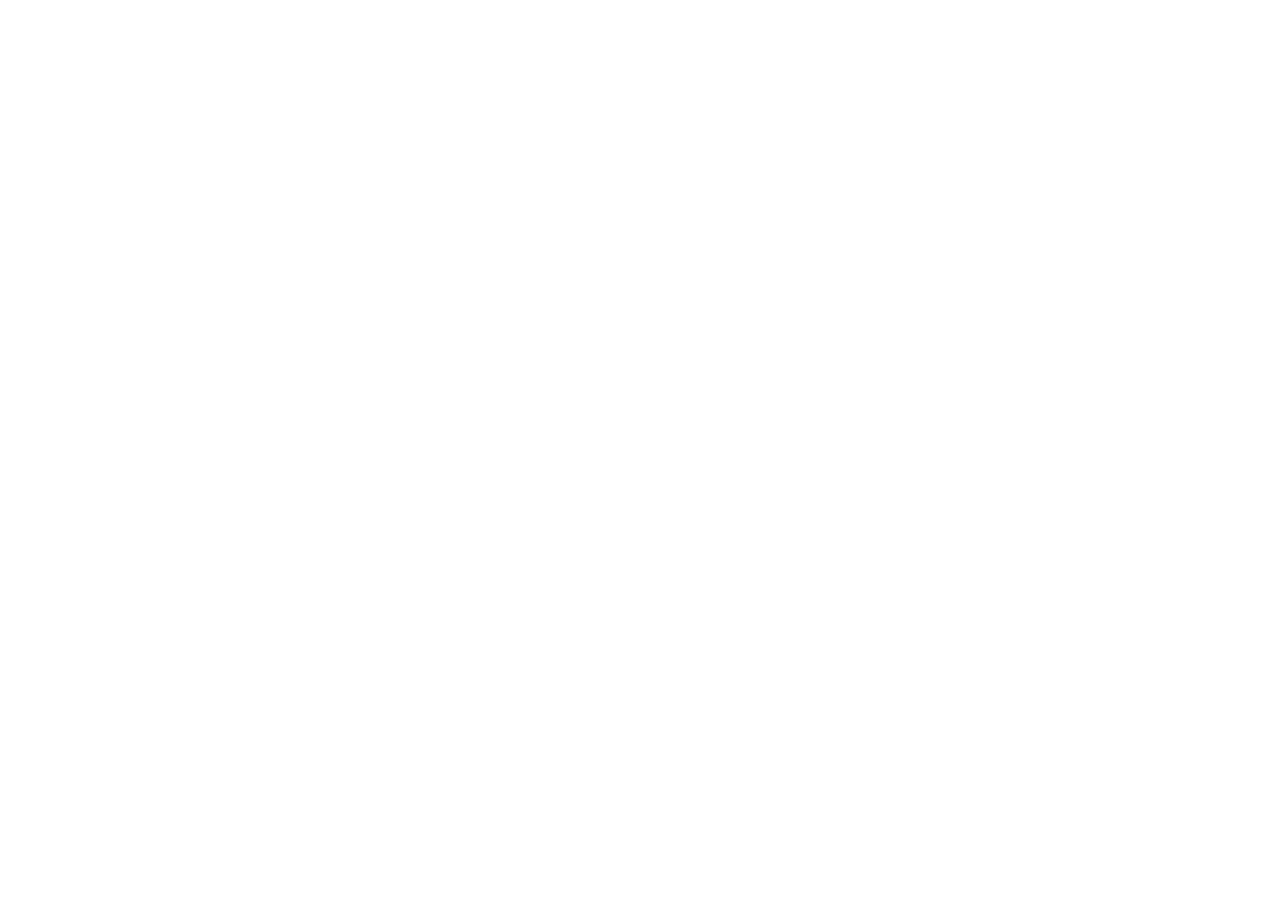
==== index.html @ e13c1759 "head" ====
<!DOCTYPE html>
<html lang="en">
  <head>
    <meta charset="UTF-8" />
    <meta http-equiv="X-UA-Compatible" content="IE=edge" />
    <meta name="viewport" content="width=device-width, initial-scale=1.0" />
    <meta
      name="description"
      content="Da zero a Epicode con i corsi completi per diventare uno sviluppatore professionista in 3 mesi."
    />
    <link rel="stylesheet" href="css/reset.css" />
    <link rel="stylesheet" href="css/font-awesome.css" />
    <link rel="stylesheet" href="css/style.css" />
    <title>Corso Web Developer - Epicode school</title>
  </head>
  <body></body>
</html>
---- css/style.css ----
/* Your styles here */
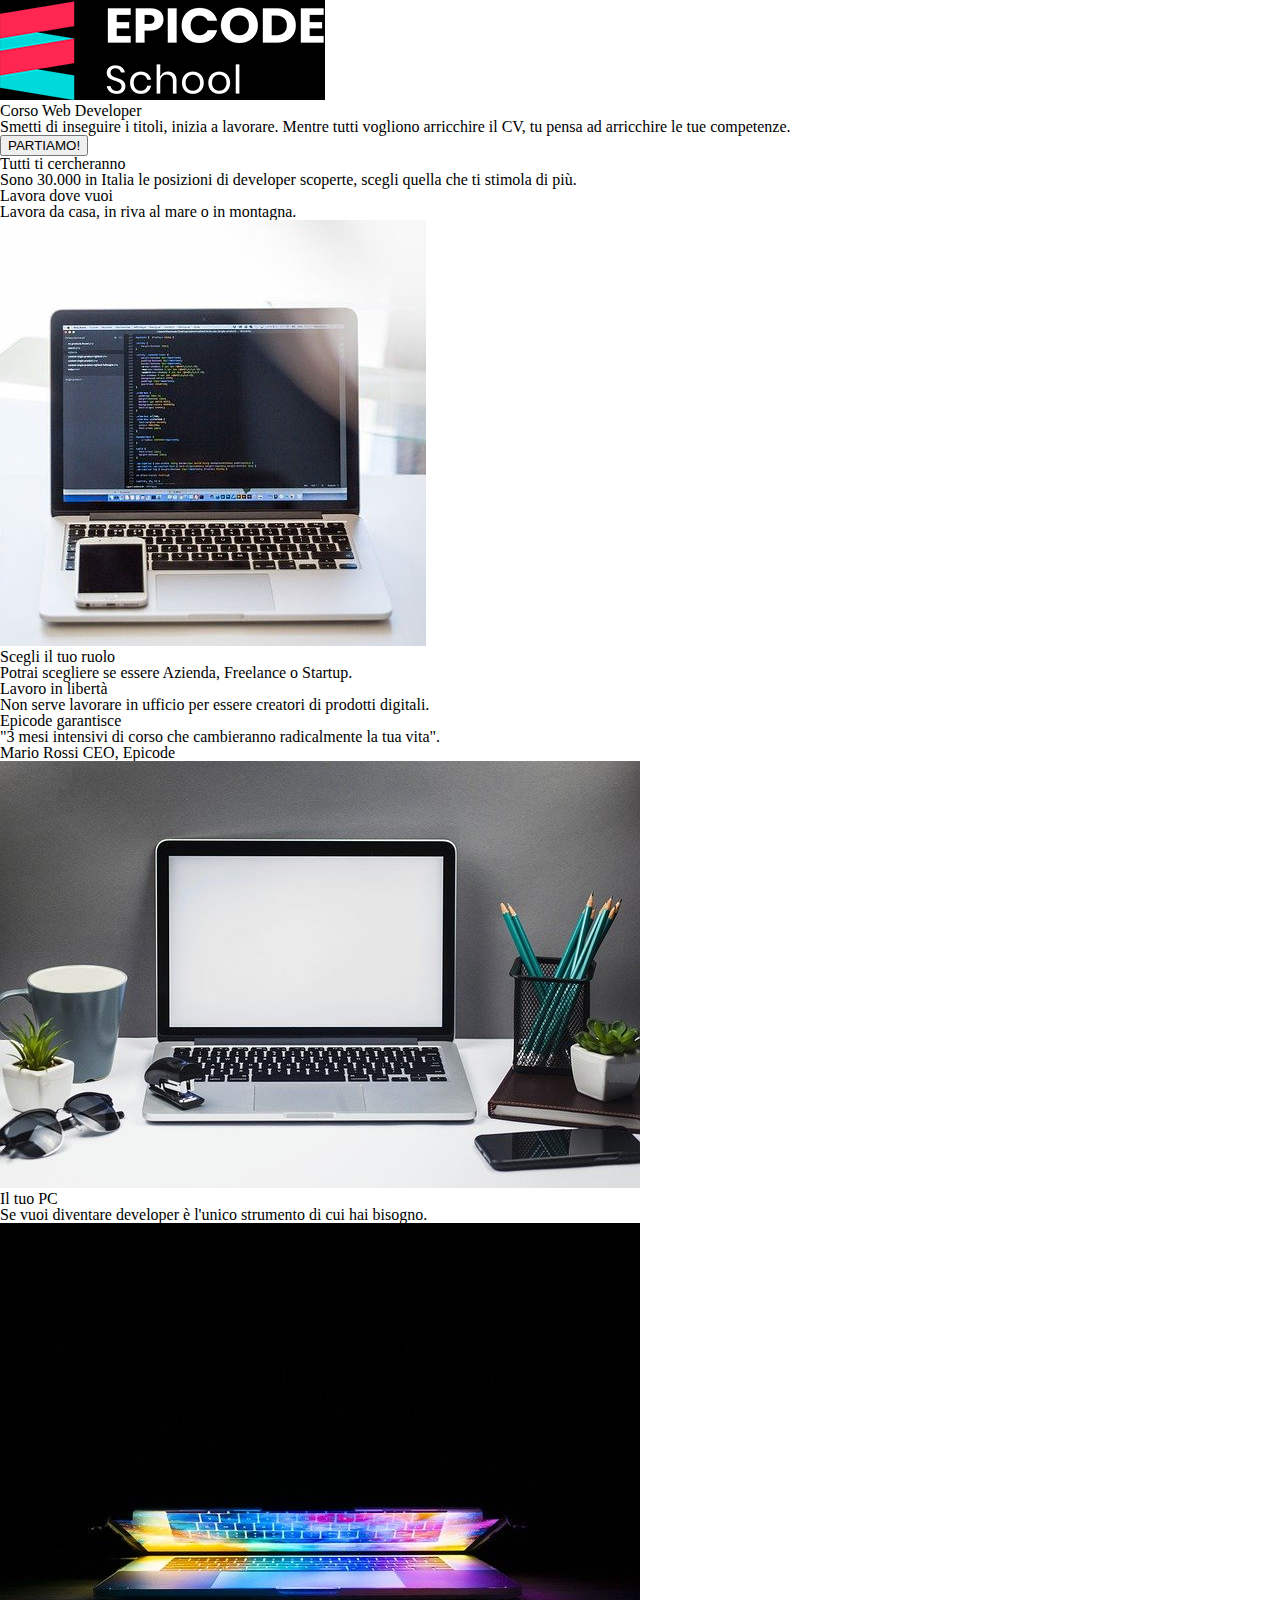
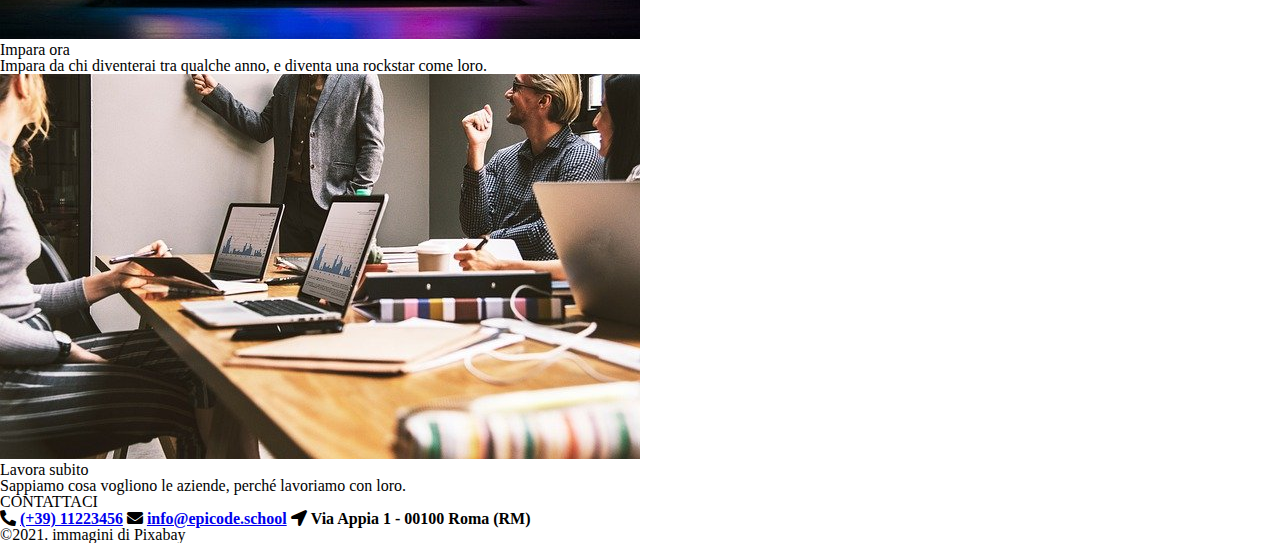
==== commit f499b246: "index structure" ====
--- a/index.html
+++ b/index.html
@@ -13,5 +13,65 @@
     <link rel="stylesheet" href="css/style.css" />
     <title>Corso Web Developer - Epicode school</title>
   </head>
-  <body></body>
+  <body>
+    <header>
+      <div>
+        <img src="images/logo.png" alt="logo epicode" />
+      </div>
+    </header>
+    <main>
+      <div>
+        <h1>Corso Web Developer</h1>
+        <p>
+          Smetti di inseguire i titoli, inizia a lavorare. Mentre tutti vogliono arricchire il CV, tu pensa ad
+          arricchire le tue competenze.
+        </p>
+        <input type="button" value="PARTIAMO!" />
+      </div>
+      <div>
+        <h3>Tutti ti cercheranno</h3>
+        <p>Sono 30.000 in Italia le posizioni di developer scoperte, scegli quella che ti stimola di più.</p>
+        <h3>Lavora dove vuoi</h3>
+        <p>Lavora da casa, in riva al mare o in montagna.</p>
+        <img src="images/notebook.jpg" alt="notebook" />
+        <h3>Scegli il tuo ruolo</h3>
+        <p>Potrai scegliere se essere Azienda, Freelance o Startup.</p>
+        <h3>Lavoro in libertà</h3>
+        <p>Non serve lavorare in ufficio per essere creatori di prodotti digitali.</p>
+      </div>
+      <div id="recensioni">
+        <h2>Epicode garantisce</h2>
+        <p>"3 mesi intensivi di corso che cambieranno radicalmente la tua vita".</p>
+        <p>Mario Rossi CEO, Epicode</p>
+      </div>
+    </main>
+    <article>
+      <div>
+        <img src="images/foto1.jpg" alt="photo 1" />
+        <h3>Il tuo PC</h3>
+        <p>Se vuoi diventare developer è l'unico strumento di cui hai bisogno.</p>
+      </div>
+      <div>
+        <img src="images/foto2.jpg" alt="photo 2" />
+        <h3>Impara ora</h3>
+        <p>Impara da chi diventerai tra qualche anno, e diventa una rockstar come loro.</p>
+      </div>
+      <div>
+        <img src="images/foto3.jpg" alt="photo 3" />
+        <h3>Lavora subito</h3>
+        <p>Sappiamo cosa vogliono le aziende, perché lavoriamo con loro.</p>
+      </div>
+    </article>
+    <footer>
+      <h2>CONTATTACI</h2>
+      <i class="fas fa-phone-alt">
+        <a href="tel:+39 11223456">(+39) 11223456 </a>
+      </i>
+      <i class="fas fa-envelope"> <a href="mailto:info@epicode.school">info@epicode.school</a></i>
+      <i class="fas fa-location-arrow"> Via Appia 1 - 00100 Roma (RM) </i>
+      <div>
+        <p>&COPY;2021. immagini di Pixabay</p>
+      </div>
+    </footer>
+  </body>
 </html>
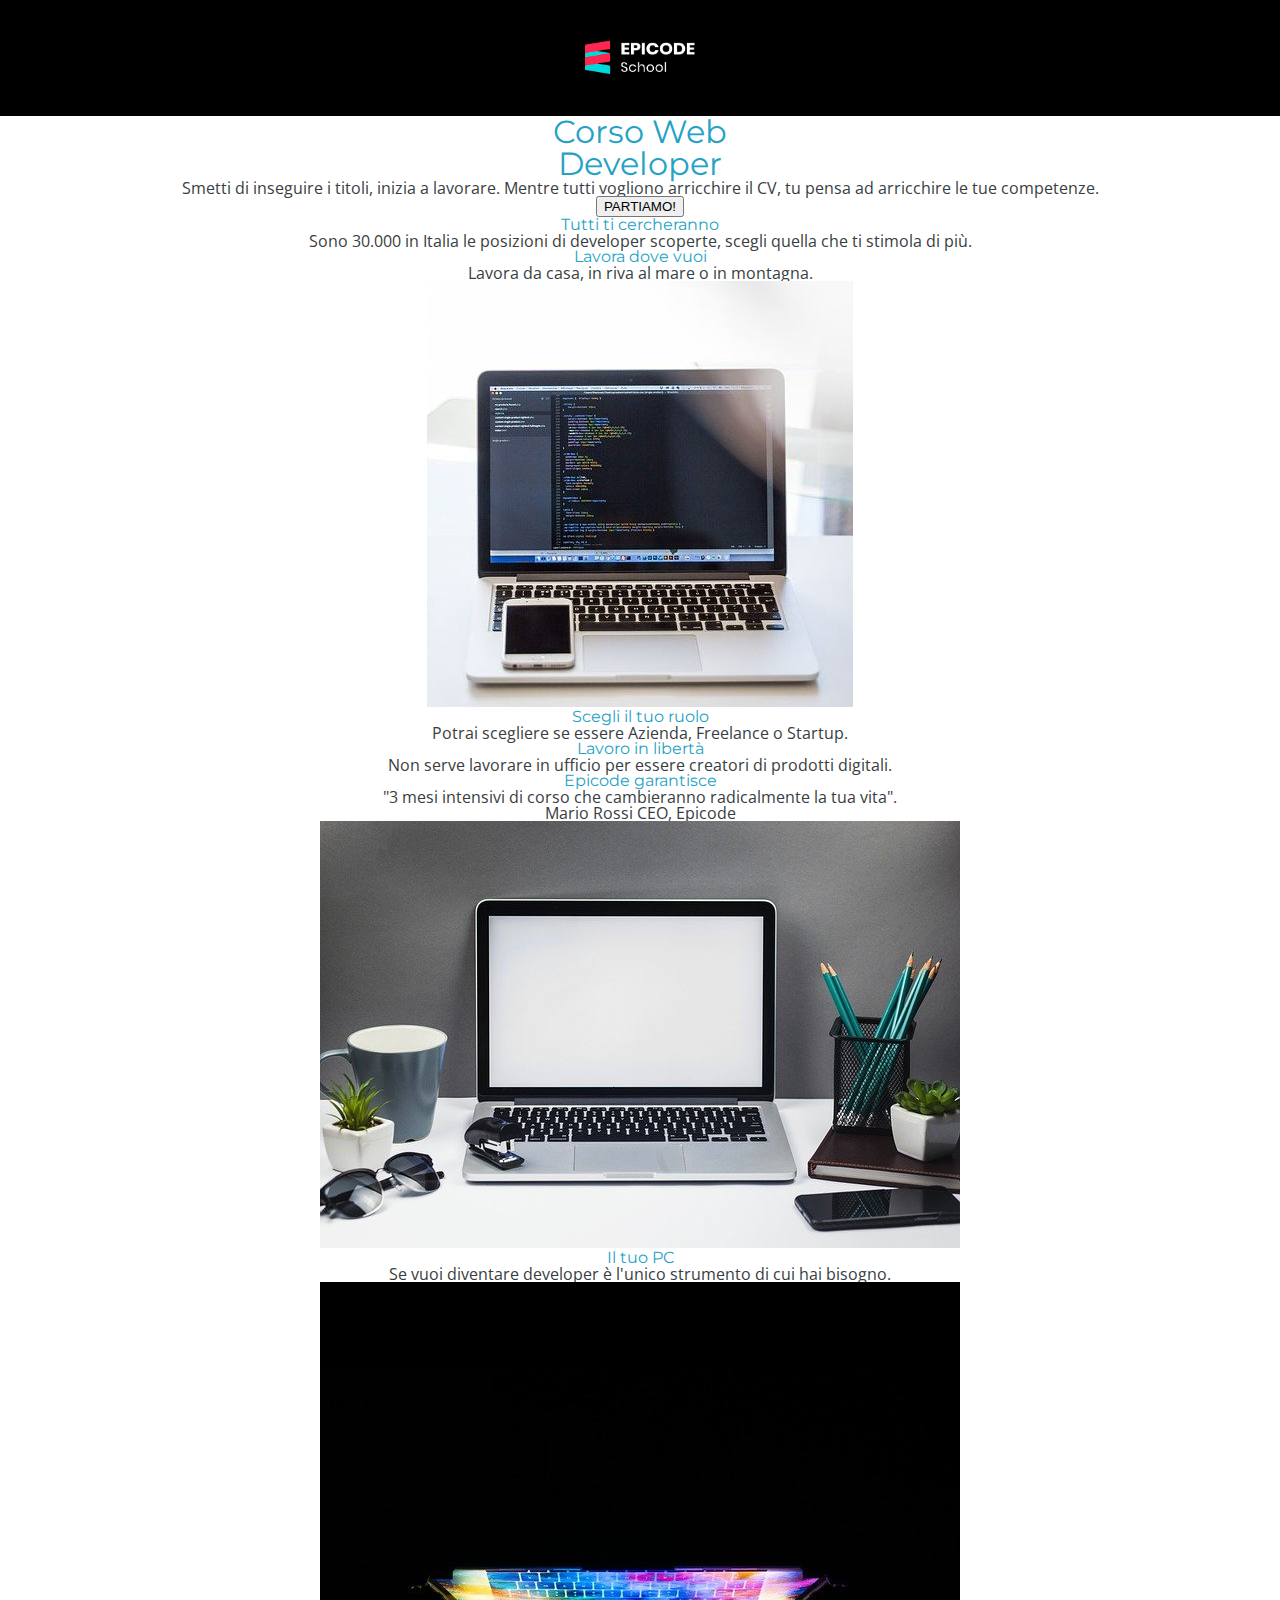
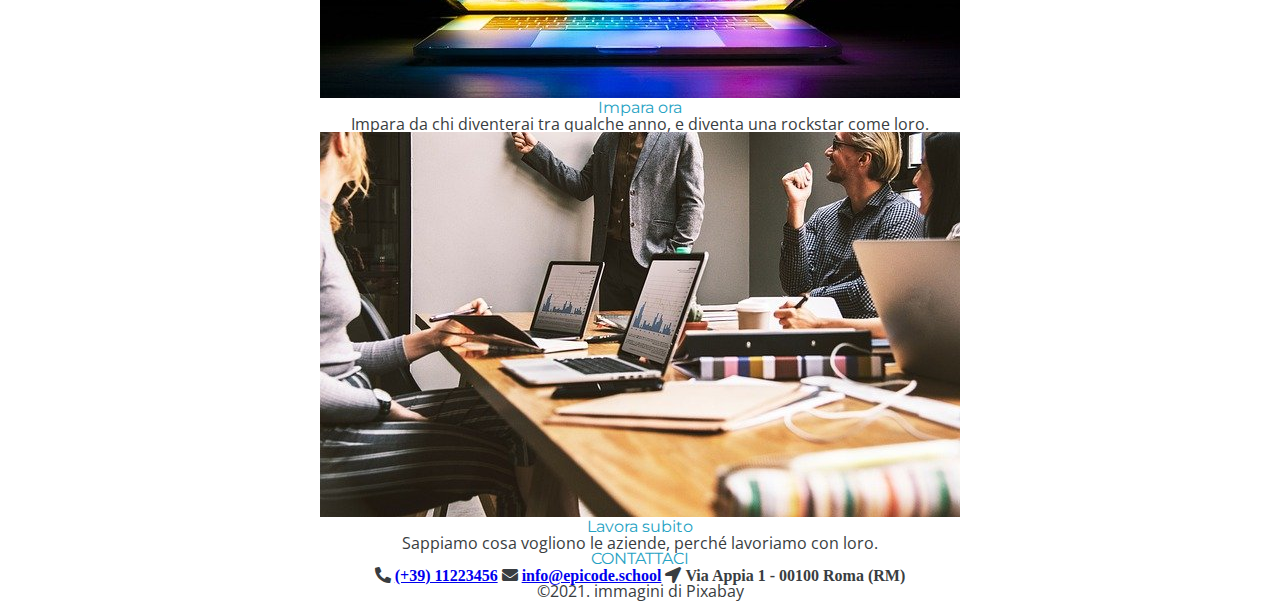
==== commit b06ed78f: "css header + basic rules" ====
--- a/index.html
+++ b/index.html
@@ -21,7 +21,10 @@
     </header>
     <main>
       <div>
-        <h1>Corso Web Developer</h1>
+        <h1>
+          Corso Web <br />
+          Developer
+        </h1>
         <p>
           Smetti di inseguire i titoli, inizia a lavorare. Mentre tutti vogliono arricchire il CV, tu pensa ad
           arricchire le tue competenze.
--- a/css/style.css
+++ b/css/style.css
@@ -1 +1,36 @@
 /* Your styles here */
+@import url("https://fonts.googleapis.com/css2?family=Open+Sans:wght@300&display=swap");
+@import url("https://fonts.googleapis.com/css2?family=Montserrat:wght@700&display=swap");
+
+*,
+*::before,
+*::after {
+  box-sizing: border-box;
+}
+
+body {
+  width: auto;
+  color: #393d41;
+  font-family: "Open Sans", sans-serif;
+  text-align: center;
+}
+
+header {
+  background-color: black;
+}
+
+header img {
+  width: 150px;
+  padding: 40px 20px;
+}
+
+h1,
+h2,
+h3 {
+  font-family: "Montserrat", sans-serif;
+  color: #25a2c3;
+}
+
+h1 {
+  font-size: xx-large;
+}
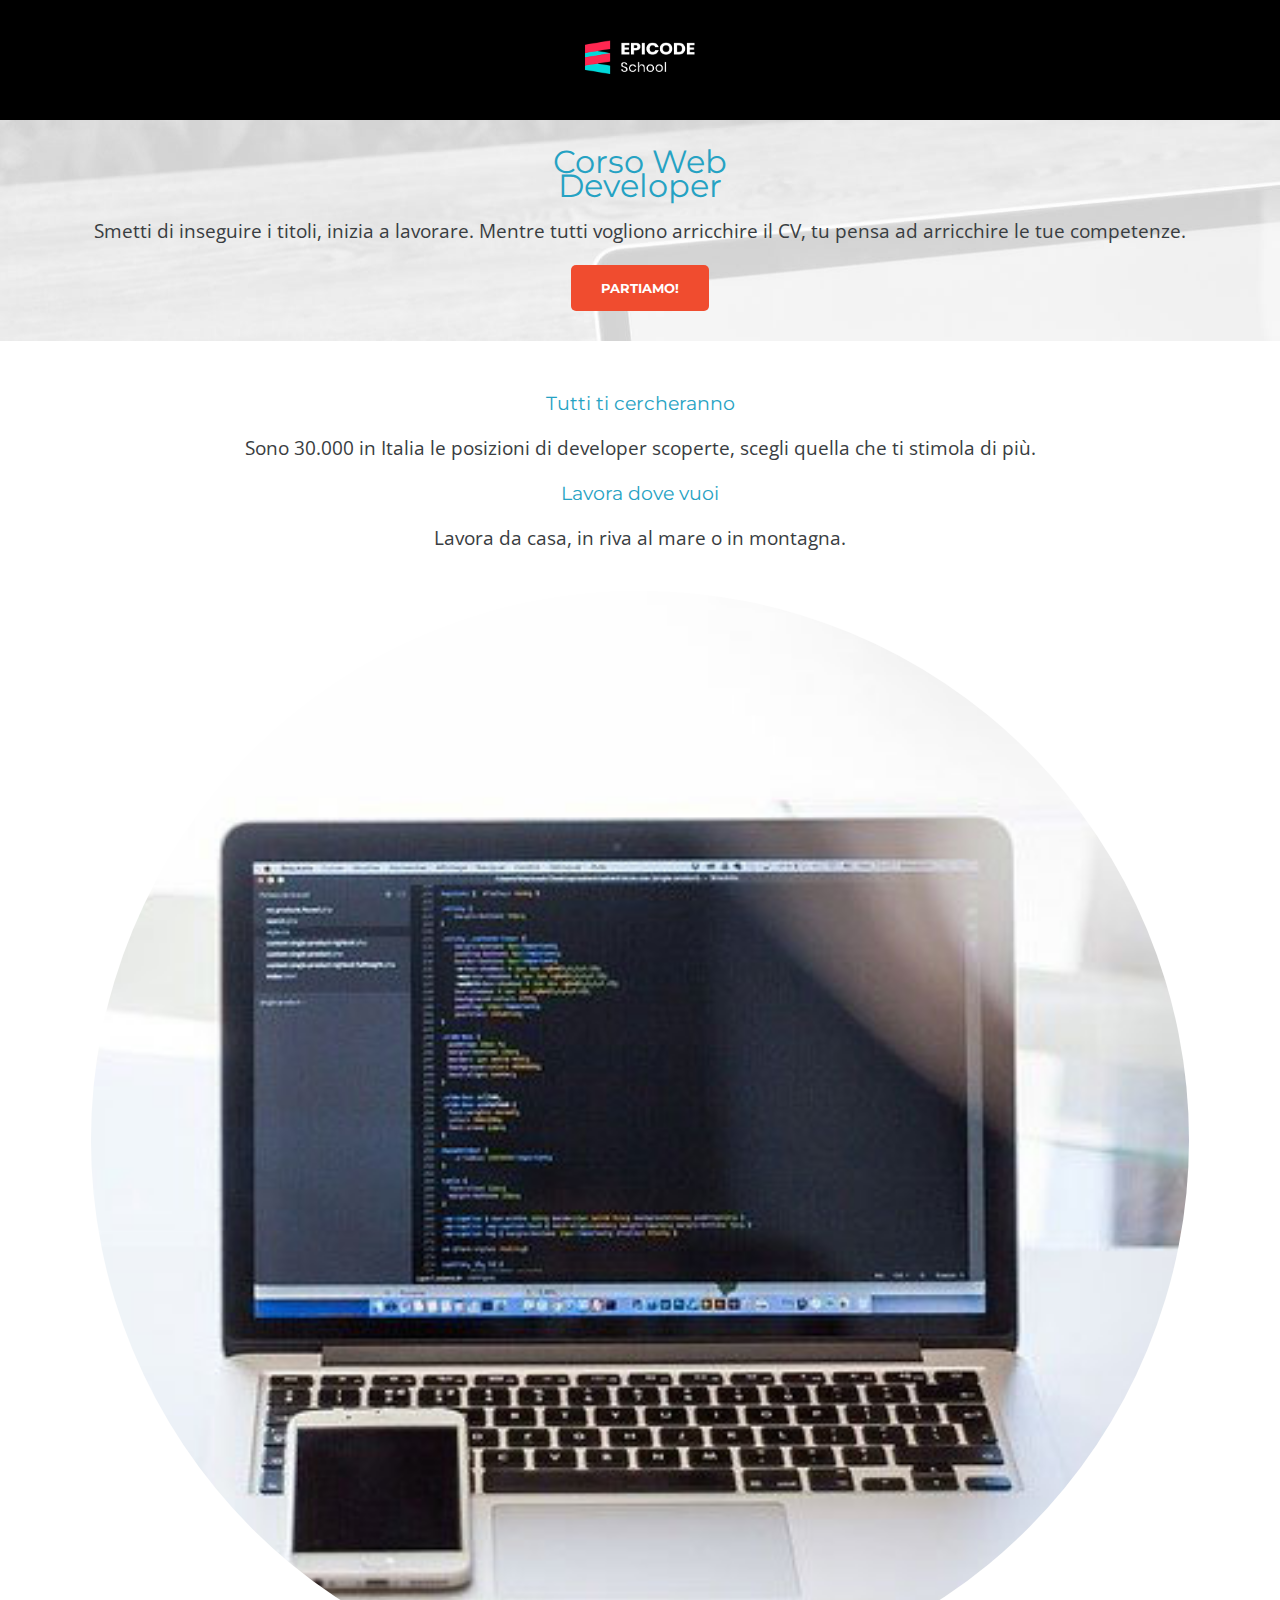
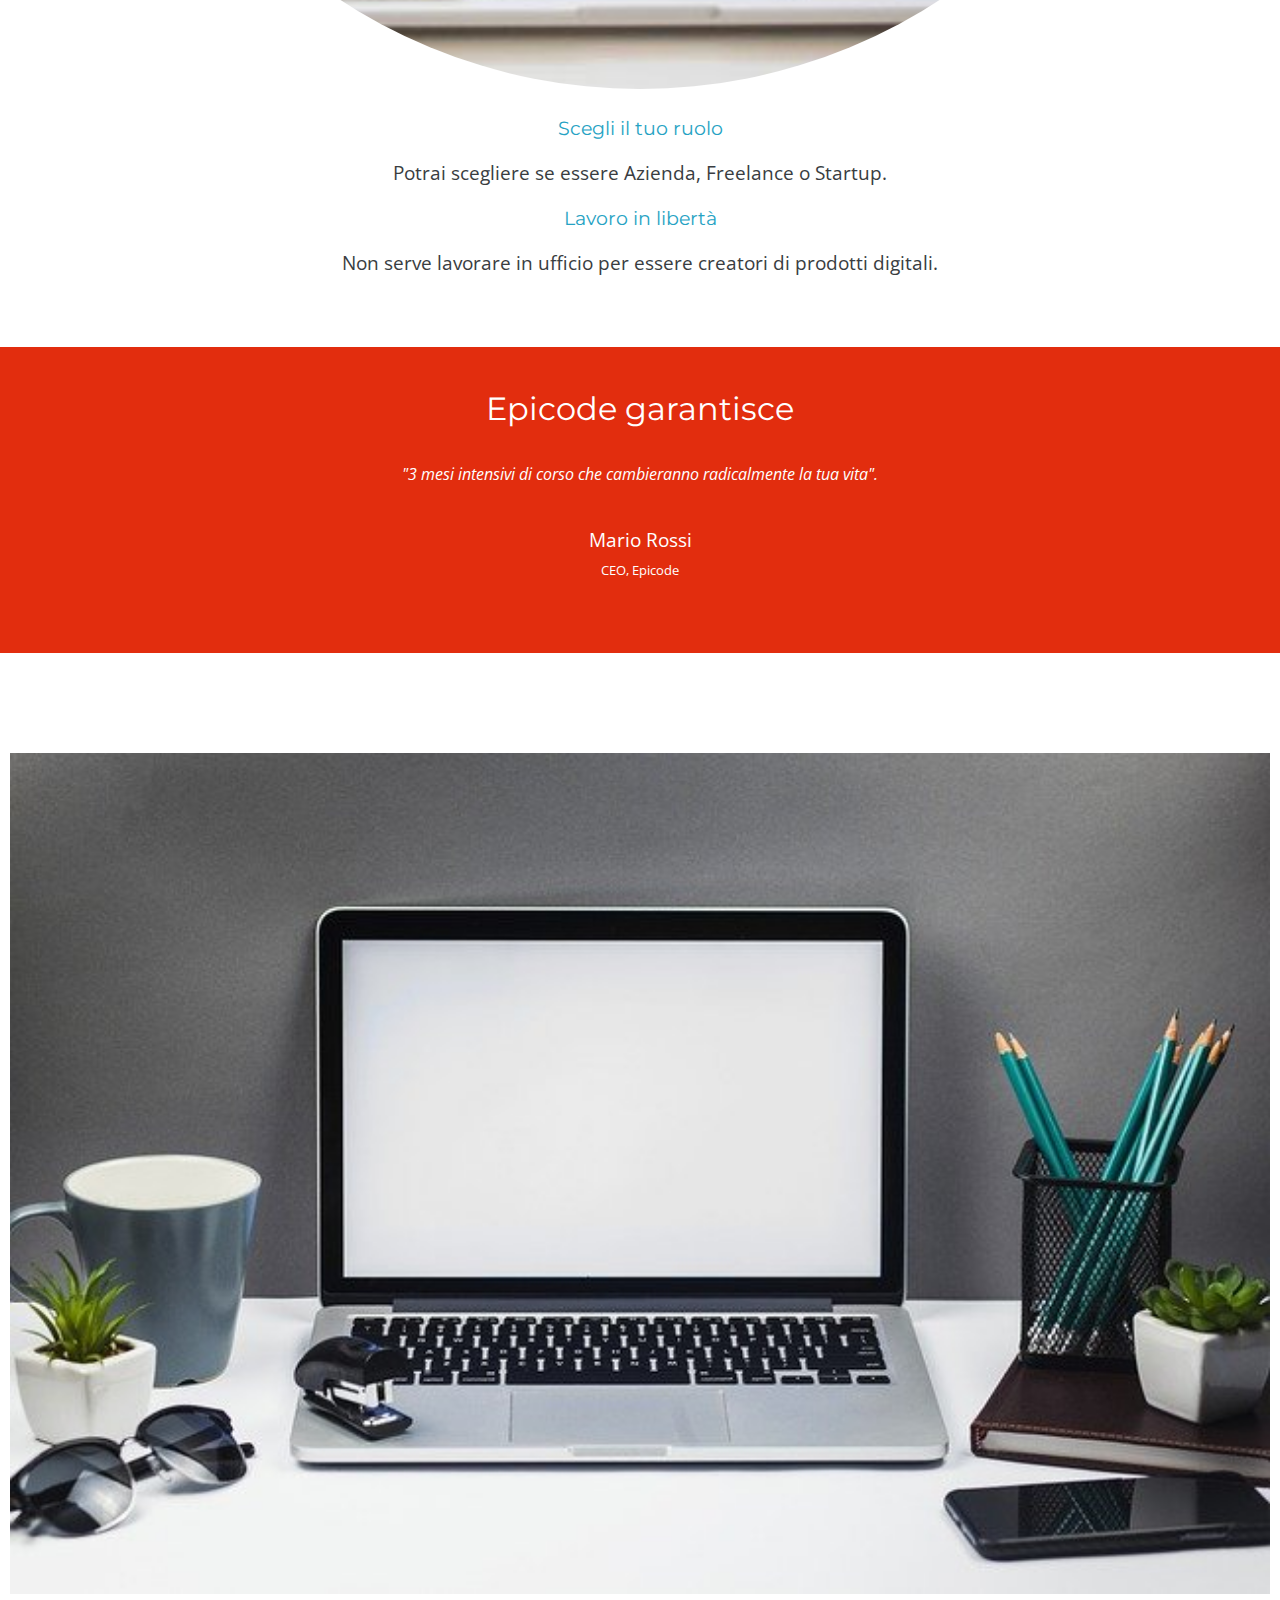
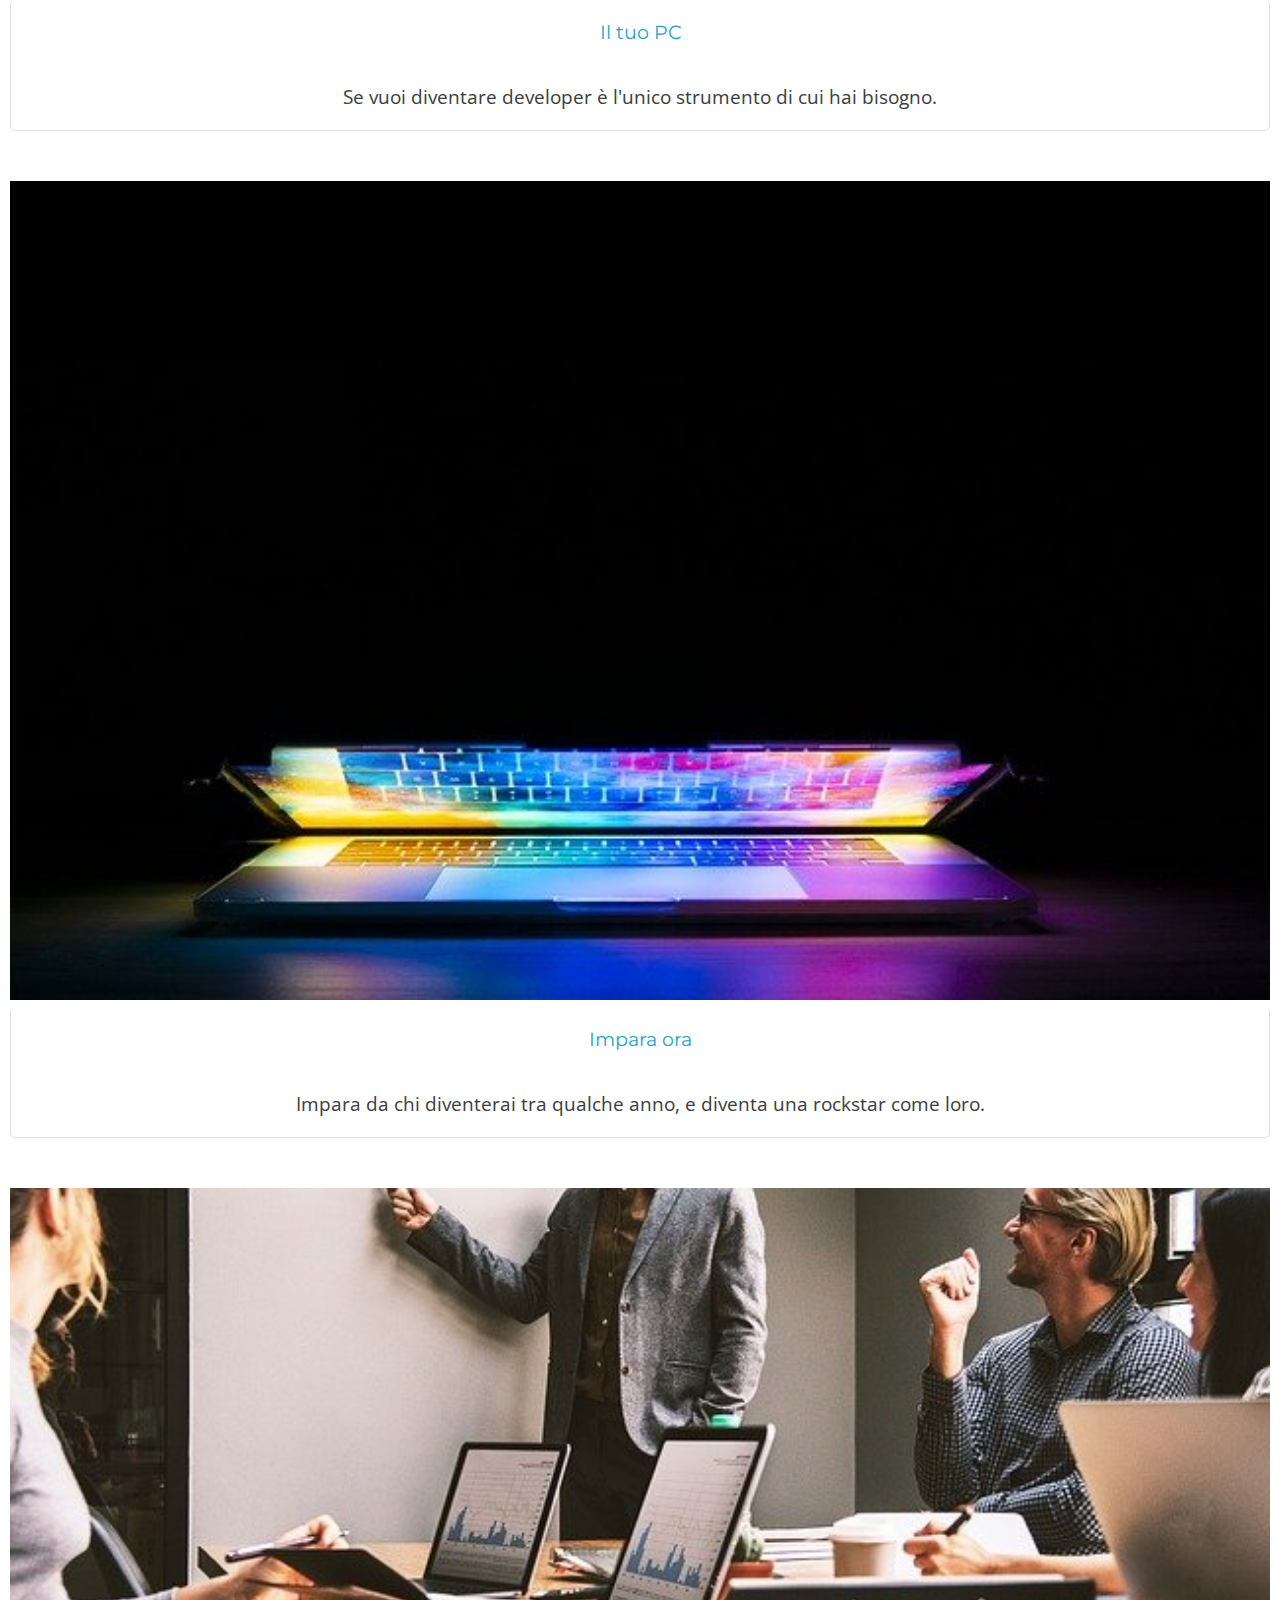
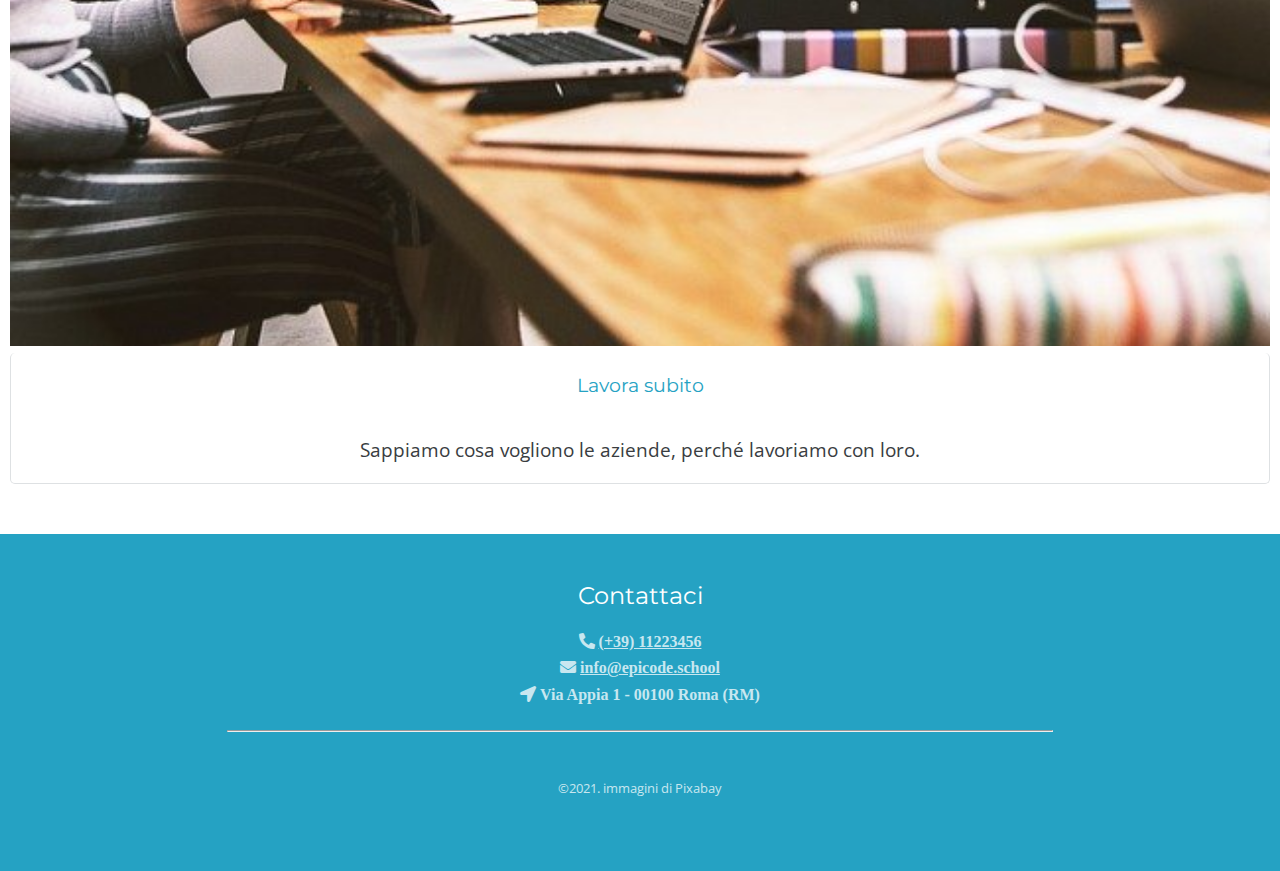
==== commit ec61b628: "css" ====
--- a/index.html
+++ b/index.html
@@ -31,7 +31,7 @@
         </p>
         <input type="button" value="PARTIAMO!" />
       </div>
-      <div>
+      <div id="introduction">
         <h3>Tutti ti cercheranno</h3>
         <p>Sono 30.000 in Italia le posizioni di developer scoperte, scegli quella che ti stimola di più.</p>
         <h3>Lavora dove vuoi</h3>
@@ -45,33 +45,39 @@
       <div id="recensioni">
         <h2>Epicode garantisce</h2>
         <p>"3 mesi intensivi di corso che cambieranno radicalmente la tua vita".</p>
-        <p>Mario Rossi CEO, Epicode</p>
+        <p>Mario Rossi</p>
+        <p>CEO, Epicode</p>
       </div>
     </main>
     <article>
-      <div>
-        <img src="images/foto1.jpg" alt="photo 1" />
+      <img src="images/foto1.jpg" alt="photo 1" />
+      <div class="border">
         <h3>Il tuo PC</h3>
         <p>Se vuoi diventare developer è l'unico strumento di cui hai bisogno.</p>
       </div>
-      <div>
-        <img src="images/foto2.jpg" alt="photo 2" />
+
+      <img src="images/foto2.jpg" alt="photo 2" />
+      <div class="border">
         <h3>Impara ora</h3>
         <p>Impara da chi diventerai tra qualche anno, e diventa una rockstar come loro.</p>
       </div>
-      <div>
-        <img src="images/foto3.jpg" alt="photo 3" />
+
+      <img src="images/foto3.jpg" alt="photo 3" />
+      <div class="border">
         <h3>Lavora subito</h3>
         <p>Sappiamo cosa vogliono le aziende, perché lavoriamo con loro.</p>
       </div>
     </article>
     <footer>
-      <h2>CONTATTACI</h2>
+      <h2>Contattaci</h2>
       <i class="fas fa-phone-alt">
         <a href="tel:+39 11223456">(+39) 11223456 </a>
       </i>
+      <br />
       <i class="fas fa-envelope"> <a href="mailto:info@epicode.school">info@epicode.school</a></i>
+      <br />
       <i class="fas fa-location-arrow"> Via Appia 1 - 00100 Roma (RM) </i>
+      <hr />
       <div>
         <p>&COPY;2021. immagini di Pixabay</p>
       </div>
--- a/css/style.css
+++ b/css/style.css
@@ -12,7 +12,9 @@
   width: auto;
   color: #393d41;
   font-family: "Open Sans", sans-serif;
+  font-size: 1.2rem;
   text-align: center;
+  line-height: 1.65rem;
 }
 
 header {
@@ -29,8 +31,125 @@
 h3 {
   font-family: "Montserrat", sans-serif;
   color: #25a2c3;
+  line-height: 1.5rem;
 }
 
 h1 {
   font-size: xx-large;
 }
+
+main div:first-of-type {
+  background-image: url(../images/banner.jpg);
+  padding: 30px 30px;
+}
+
+main div p {
+  padding-top: 20px;
+  padding-bottom: 20px;
+}
+
+input {
+  font-family: "Montserrat", sans-serif;
+  font-weight: bold;
+  background-color: #f04c2f;
+  color: white;
+  border-radius: 5px;
+  border: none;
+  padding: 15px 30px;
+}
+
+#introduction {
+  padding: 50px 30px;
+}
+
+#introduction img {
+  border-radius: 50%;
+  width: 90%;
+  margin: 20px auto;
+}
+
+#recensioni {
+  background-color: #e22d0e;
+  color: white;
+  padding: 50px 30px;
+}
+
+#recensioni h2 {
+  color: white;
+  font-size: xx-large;
+}
+
+#recensioni p:first-of-type {
+  padding-top: 40px;
+  font-style: italic;
+  font-size: smaller;
+}
+
+#recensioni p:nth-of-type(2) {
+  padding-bottom: 0px;
+}
+
+#recensioni p:nth-of-type(3) {
+  padding-top: 3px;
+  font-size: small;
+}
+
+article {
+  padding: 50px 10px;
+}
+
+article img {
+  width: 100%;
+}
+
+article h3,
+p {
+  padding: 20px;
+}
+
+article img {
+  padding-top: 50px;
+}
+
+.border {
+  border-style: solid;
+  border-width: 1px;
+  border-color: #dee1e3;
+  border-top: none;
+  border-radius: 5px;
+}
+/* .articles {
+  border-style: solid;
+  border: #dee1e3;
+  border-width: initial;
+} */
+
+footer {
+  padding: 50px;
+  background-color: #25a2c3;
+  color: #c8e7f0;
+  font-size: smaller;
+}
+
+footer h2 {
+  color: white;
+  font-size: x-large;
+  padding-bottom: 20px;
+}
+
+footer a {
+  color: #c8e7f0;
+}
+
+footer i:nth-of-type(3) {
+  padding-bottom: 20px;
+}
+
+footer hr {
+  width: 70%;
+}
+
+footer div {
+  padding-top: 15px;
+  font-size: smaller;
+}
